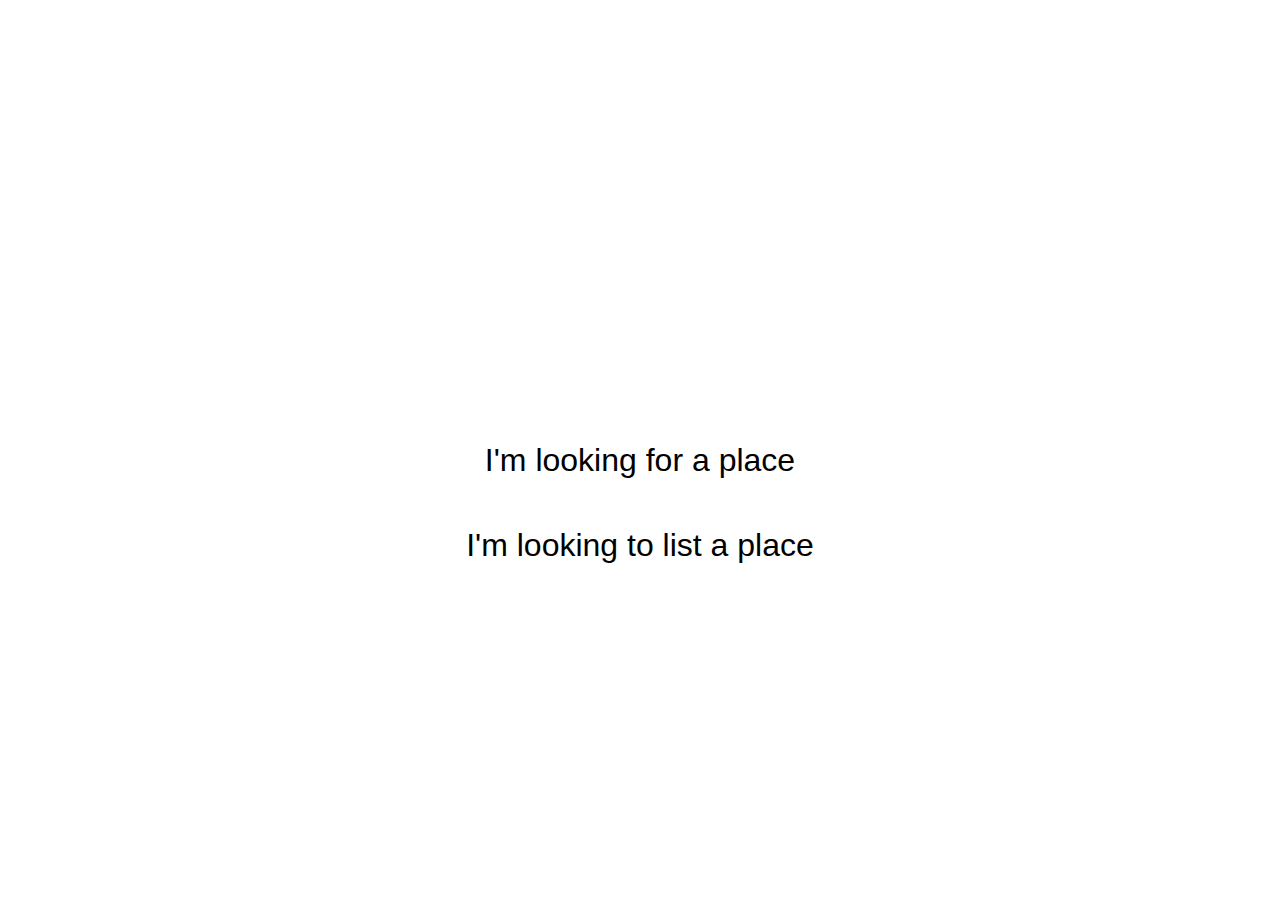
==== index.html @ 31831fd4 "Add files via upload" ====
<!DOCTYPE html>
<html>
<head>
	<title>JustWaterfront.com</title>
	<style>
		body {
			background-image: url("https://images.trvl-media.com/lodging/72000000/71160000/71153300/71153261/f7783cf9.jpg?impolicy=resizecrop&rw=500&ra=fit");
			background-size: cover;
			background-position: center;
			height: 100vh;
			display: flex;
			align-items: center;
			justify-content: center;
			flex-direction: column;
			font-family: Arial, sans-serif;
			color: white;
			text-align: center;
		}
		
		h1 {
			font-size: 4rem;
			margin: 0 0 2rem 0;
		}
		
		button {
			padding: 1rem 2rem;
			font-size: 2rem;
			border-radius: 1rem;
			border: none;
			background-color: rgba(255, 255, 255, 0.7);
			color: black;
			margin-bottom: 1rem;
			cursor: pointer;
			transition: all 0.3s ease-in-out;
		}
		
		button:hover {
			background-color: rgba(0, 60, 255, 0.9);
			transform: scale(1.1);
		}
	</style>
	
</head>
<body>
	<h1>Lets Get Started!</h1>
	<button onclick="location.href='findaplace.html'">I'm looking for a place</button>
	<button onclick="location.href='listyourplace.html'">I'm looking to list a place</button>
	<!--<section>
		<div>
			
			<h2>Find a Mortgage Broker</h2>
			<p>Looking for a mortgage broker to help you with your next property purchase? Use our search tool to find a qualified professional near you.</p>
			<form>
				<input type="text" placeholder="Enter your location">
				<button type="submit">Search</button>
			</form>
		</div>
	</section> -->
</body>

</html>
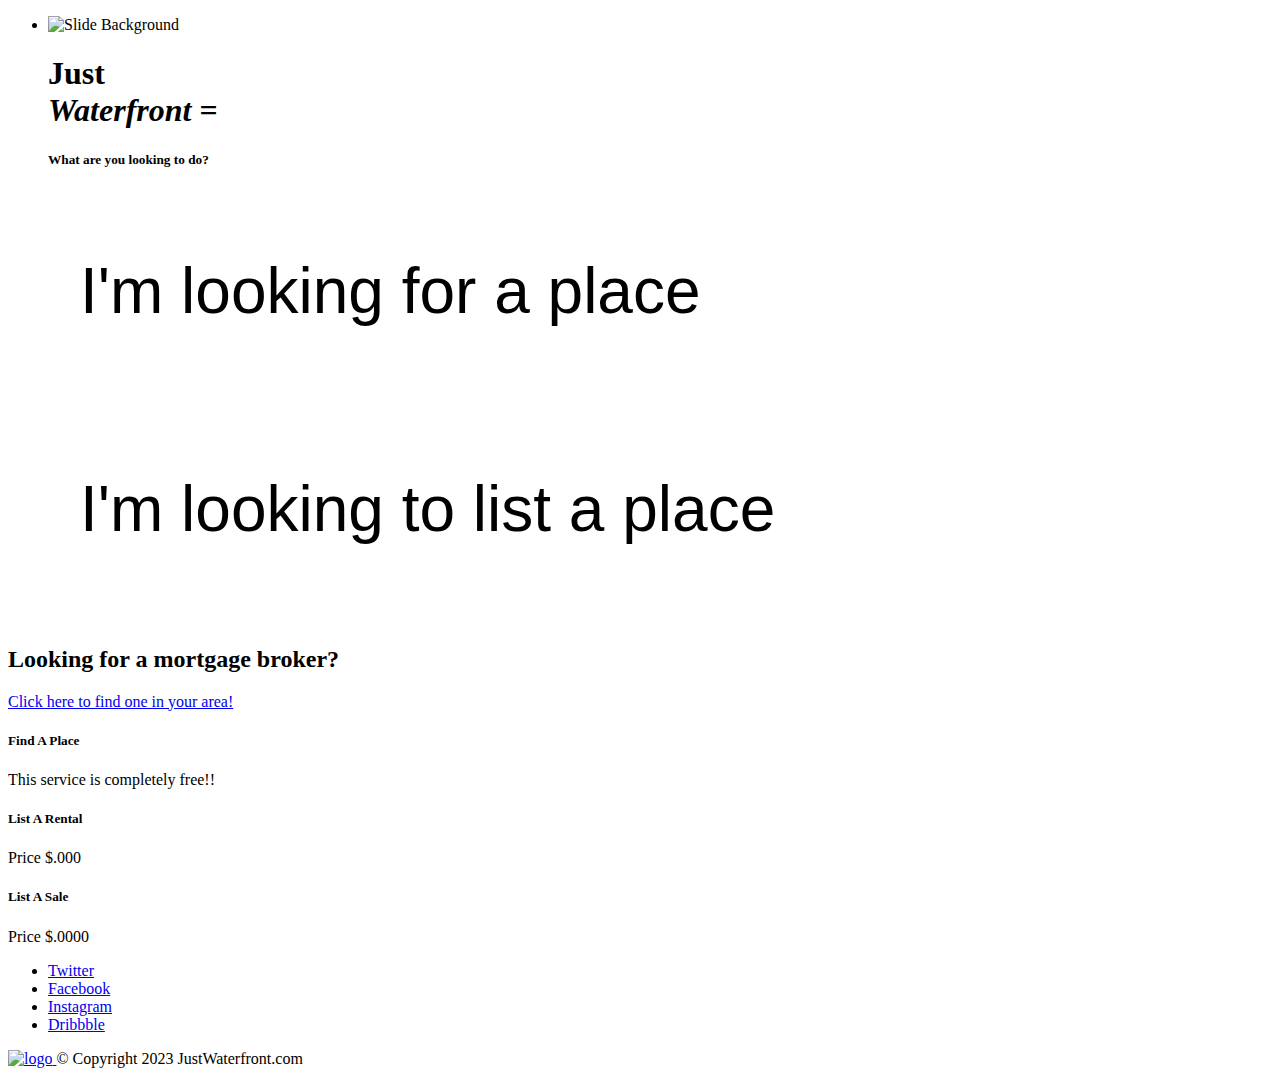
==== commit 2703c0ed: "updated index page to be visually appealing" ====
--- a/index.html
+++ b/index.html
@@ -1,61 +1,187 @@
-<!DOCTYPE html>
-<html>
-<head>
-	<title>JustWaterfront.com</title>
-	<style>
-		body {
-			background-image: url("https://images.trvl-media.com/lodging/72000000/71160000/71153300/71153261/f7783cf9.jpg?impolicy=resizecrop&rw=500&ra=fit");
-			background-size: cover;
-			background-position: center;
-			height: 100vh;
-			display: flex;
-			align-items: center;
-			justify-content: center;
-			flex-direction: column;
-			font-family: Arial, sans-serif;
-			color: white;
-			text-align: center;
-		}
+
+<!doctype html>
+<html lang="en">
+    <head>
+        <meta charset="utf-8">
+        <title>JustWaterfront - Home</title>
+        <meta name="viewport" content="width=device-width, initial-scale=1.0">
+        <link href="css/bootstrap.min.css" rel="stylesheet" type="text/css" media="all"/>
+        <link href="css/flexslider.min.css" rel="stylesheet" type="text/css" media="all"/>
+        <link href="css/lightbox.min.css" rel="stylesheet" type="text/css" media="all"/>
+        <link href="css/theme.css" rel="stylesheet" type="text/css" media="all"/>
+        <link href="css/custom.css" rel="stylesheet" type="text/css" media="all"/>
+		<script src="js/bootstrap.min.js"></script>
+        <script src="js/flexslider.min.js"></script>
+        <script src="js/lightbox.min.js"></script>
+        <script src="js/twitterfetcher.min.js"></script>
+        <script src="js/spectragram.min.js"></script>
+        <script src="js/smooth-scroll.min.js"></script>
+        <script src="js/jquery.plugin.min.js"></script>
+        <script src="js/placeholders.min.js"></script>
+        <script src="js/countdown.min.js"></script>
+        <script src="js/parallax.js"></script>
+    	<script src="js/scripts.js"></script>
+        <link href="http://fonts.googleapis.com/css?family=Roboto:100,400,300,700,400italic,500%7CMontserrat:400,700" rel="stylesheet" type="text/css">
+    </head>
+    <body>
+
+				
+		<div class="nav-container">
+		</div>
 		
-		h1 {
-			font-size: 4rem;
-			margin: 0 0 2rem 0;
-		}
+		<div class="main-container">
+		<section class="hero-slider parallax">
+				<ul class="slides">
+					<li class="overlay text-center fullscreen-element">
+				
+						<div class="background-image-holder parallax-background">
+							<img alt="Slide Background" class="background-image" src="img/waterfront.jpg">
+						</div>
+				
+						<div class="container vertical-align">
+							<div class="row">
+								<div class="col-md-10 col-md-offset-1">
+									<h1 class="text-white jumbo-h1 uppercase">Just<br> <em>Waterfront</em> =</h1>
+									<h5 class="text-white">What are you looking to do?</h5>
+									<style>
+										
+										button {
+  padding: 4rem 2rem;
+  font-size: 4rem;
+  border-radius: 1rem;
+  border: none;
+  background-color: rgba(255, 255, 255, 0.7);
+  color: black;
+  margin-bottom: 1rem;
+  cursor: pointer;
+  transition: all 0.3s ease-in-out;
+  display: inline-block; /* add this line */
+}
+
+button:hover {
+  background-color: rgba(0, 60, 255, 0.9);
+  transform: scale(1.1);
+}
+										
+										</style>
+									<button onclick="location.href='findaplace.html'">I'm looking for a place</button>
+	<button onclick="location.href='listyourplace.html'">I'm looking to list a place</button>
+								</div>
+							</div>
+						</div>
+					</li>
+				</ul>
+			</section>
+			
+			<section class="action-strip-2">
+				<div class="container">
+					<div class="row">
+						<div class="col-sm-12 text-center">
+							<h2>Looking for a mortgage broker?</h2>
+							<a class="btn" href="http://machine.mediumra.re/variant/builder.html">Click here to find one in your area!</a>
+						</div>
+					</div>
+				</div>
+			</section>
+			
+			<!--<section class="hero-slider centered-text-slider">
+				<ul class="slides">
+					<li class="overlay text-center">
+				
+						<div class="background-image-holder">
+							<img alt="Slide Background" class="background-image" src="img/hero22.jpg">
+						</div>
+				
+						<div class="container vertical-align">
+							<div class="row">
+								<div class="col-sm-12 text-center">
+									<h1 class="text-white">JustWaterfront.com</h1>
+									<p class="super-lead text-white">What would you like to do?</p>
+									<a class="btn btn-white" href="#">I'm Looking for a place</a>
+									<a class="btn btn-filled" href="#">I'm looking to list my place</a>
+								</div>
+							</div>
+						</div>
+					</li>
+				
+				</ul>
+			</section> -->
+			<section class="feature-lists large-pad">
+				<div class="container">
+				
+					<div class="row">
+						<div class="col-md-4 col-sm-6">
+							<div class="feature-list text-center">
+								<i class="icon icon-large pe-7s-user"></i>
+								<h5>Find A Place</h5>
+								<p>
+									This service is completely free!!</p>
+							</div>
+						</div>
+						
+						<div class="col-md-4 col-sm-6">
+							<div class="feature-list text-center">
+								<i class="icon icon-large pe-7s-compass"></i>
+								<h5>List A Rental</h5>
+								<p>
+									Price $.000</p>
+							</div>
+						</div>
+						
+						<div class="col-md-4 col-sm-6">
+							<div class="feature-list text-center">
+								<i class="icon icon-large pe-7s-help2"></i>
+								<h5>List A Sale</h5>
+								<p>
+									Price $.0000</p>
+							</div>
+						</div>
 		
-		button {
-			padding: 1rem 2rem;
-			font-size: 2rem;
-			border-radius: 1rem;
-			border: none;
-			background-color: rgba(255, 255, 255, 0.7);
-			color: black;
-			margin-bottom: 1rem;
-			cursor: pointer;
-			transition: all 0.3s ease-in-out;
-		}
+					</div>
+				</div>
+			</section>			
+			<footer class="footer-4">
+				<div class="container">
+					<div class="row">
+						<div class="col-sm-12 text-center">
+							<ul class="social-links">
+								<li><a href="#">Twitter</a></li>
+								<li><a href="#">Facebook</a></li>
+								<li><a href="#">Instagram</a></li>
+								<li><a href="#">Dribbble</a></li>
+							</ul>
+						</div>
+					</div>
+			
+					<div class="row">
+						<div class="col-sm-12 text-center">
+							<a href="#">
+								<img alt="logo" class="logo" src="img/logo-square-dark.png">
+							</a>
+							<span>© Copyright 2023 JustWaterfront.com</span>
+						</div>
+					</div>
+				</div>	
+			</footer>
+		</div>
+		</div>
 		
-		button:hover {
-			background-color: rgba(0, 60, 255, 0.9);
-			transform: scale(1.1);
-		}
-	</style>
-	
-</head>
-<body>
-	<h1>Lets Get Started!</h1>
-	<button onclick="location.href='findaplace.html'">I'm looking for a place</button>
-	<button onclick="location.href='listyourplace.html'">I'm looking to list a place</button>
-	<!--<section>
-		<div>
-			
-			<h2>Find a Mortgage Broker</h2>
-			<p>Looking for a mortgage broker to help you with your next property purchase? Use our search tool to find a qualified professional near you.</p>
-			<form>
-				<input type="text" placeholder="Enter your location">
-				<button type="submit">Search</button>
-			</form>
-		</div>
-	</section> -->
-</body>
+				
+		<script src="js/jquery.min.js"></script>
+        <script src="http://cdnjs.cloudflare.com/ajax/libs/gsap/latest/TweenMax.min.js"></script>
+		<script src="http://cdnjs.cloudflare.com/ajax/libs/gsap/latest/plugins/ScrollToPlugin.min.js"></script>
+        <script src="js/bootstrap.min.js"></script>
+        <script src="js/flexslider.min.js"></script>
+        <script src="js/lightbox.min.js"></script>
+        <script src="js/twitterfetcher.min.js"></script>
+        <script src="js/spectragram.min.js"></script>
+        <script src="js/smooth-scroll.min.js"></script>
+        <script src="js/jquery.plugin.min.js"></script>
+        <script src="js/placeholders.min.js"></script>
+        <script src="js/countdown.min.js"></script>
+        <script src="js/parallax.js"></script>
+    	<script src="js/scripts.js"></script>
+    </body>
+</html>
 
-</html>
+				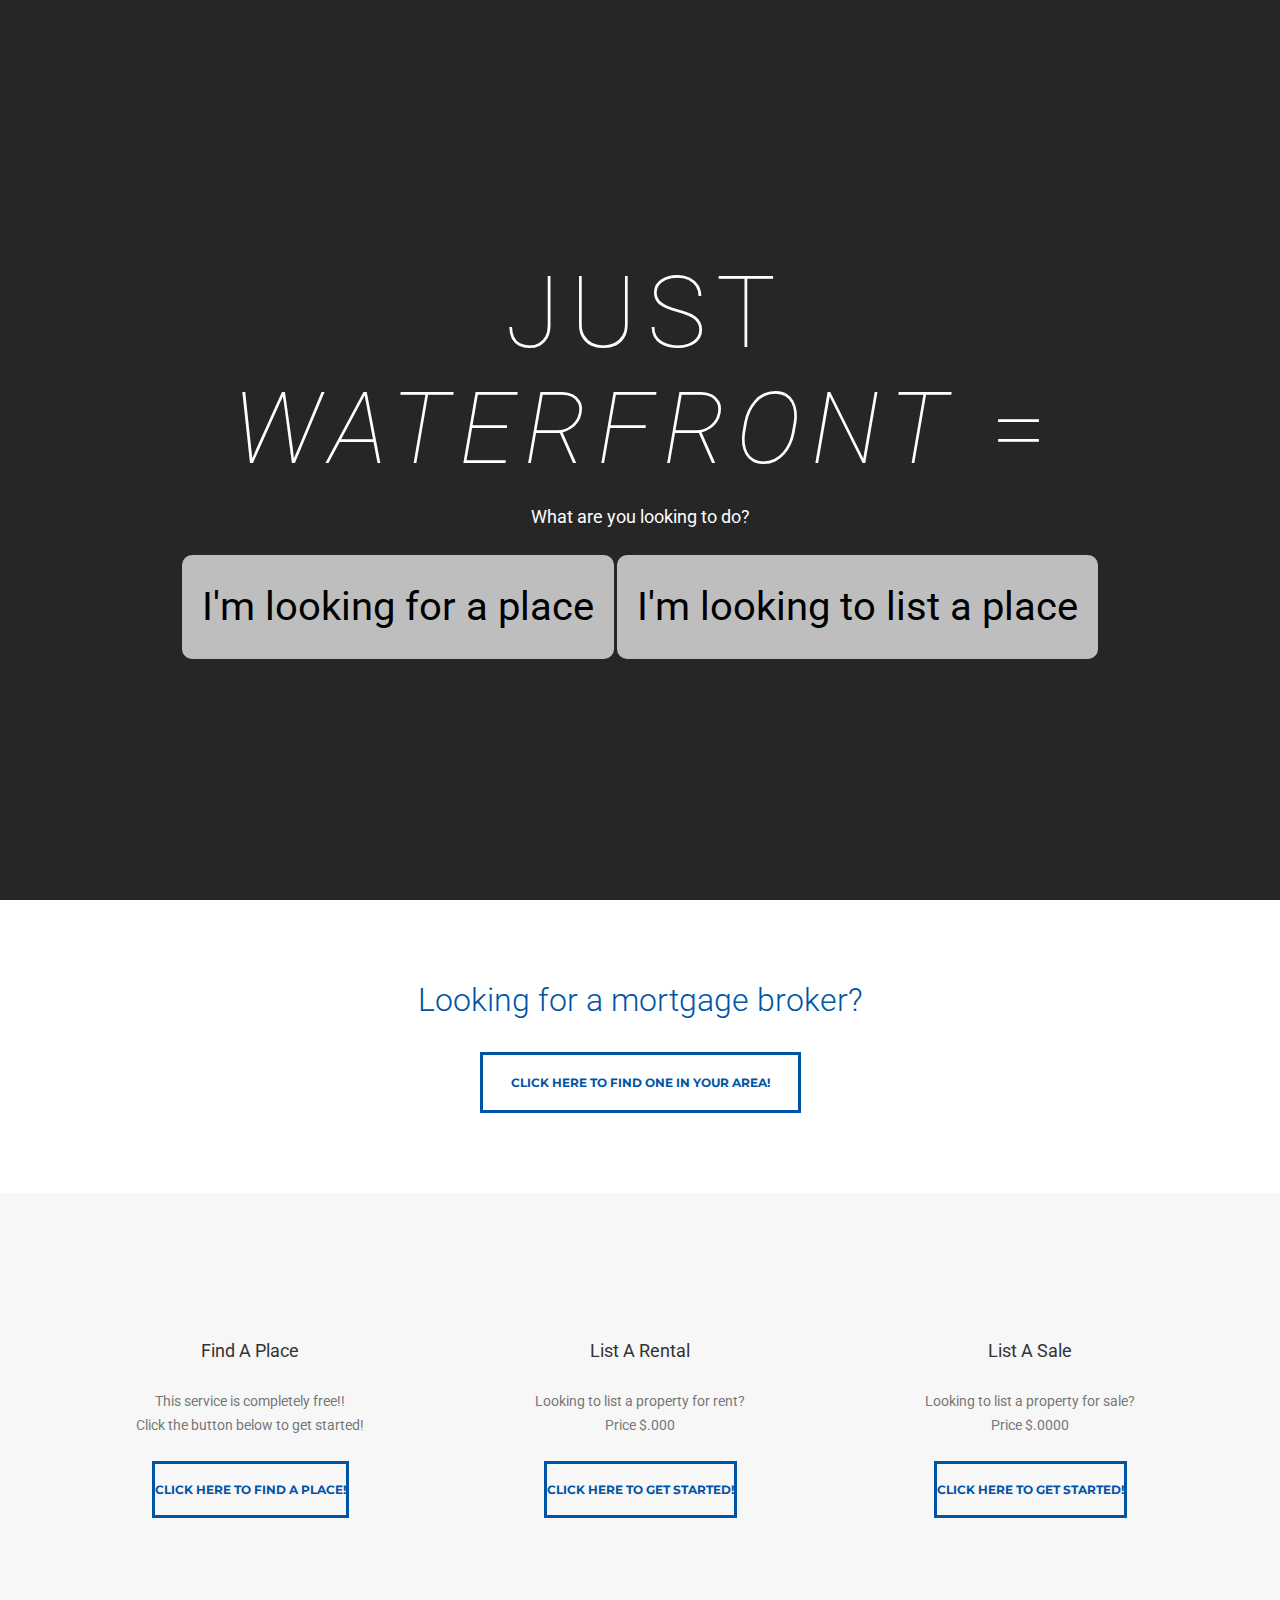
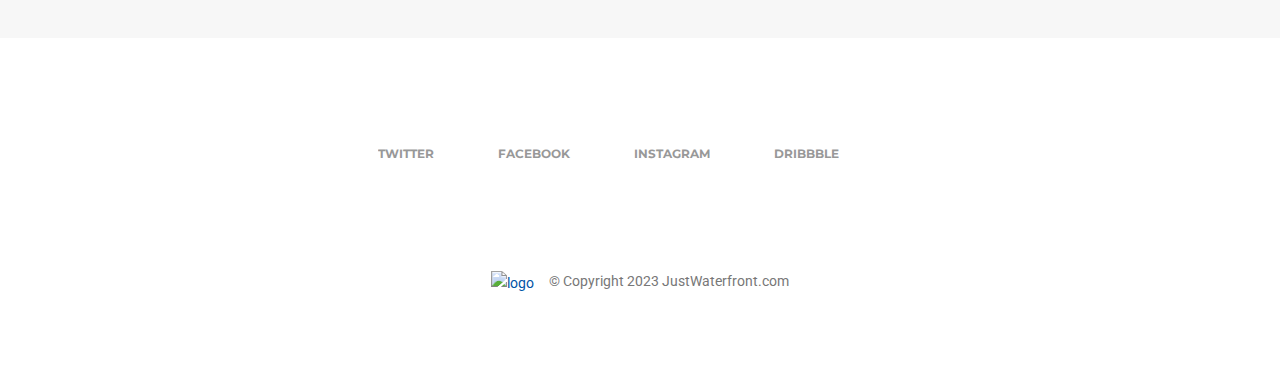
==== commit 96be9b60: "Add files via upload" ====
--- a/index.html
+++ b/index.html
@@ -78,7 +78,7 @@
 					<div class="row">
 						<div class="col-sm-12 text-center">
 							<h2>Looking for a mortgage broker?</h2>
-							<a class="btn" href="http://machine.mediumra.re/variant/builder.html">Click here to find one in your area!</a>
+							<a class="btn" href="#">Click here to find one in your area!</a>
 						</div>
 					</div>
 				</div>
@@ -115,7 +115,8 @@
 								<i class="icon icon-large pe-7s-user"></i>
 								<h5>Find A Place</h5>
 								<p>
-									This service is completely free!!</p>
+									This service is completely free!!<br> Click the button below to get started!</p>
+									<a class="btn" href="#">Click here to find a place!</a>
 							</div>
 						</div>
 						
@@ -124,7 +125,10 @@
 								<i class="icon icon-large pe-7s-compass"></i>
 								<h5>List A Rental</h5>
 								<p>
+									Looking to list a property for rent? <br>
+
 									Price $.000</p>
+									<a class="btn" href="#">Click here to get started!</a>
 							</div>
 						</div>
 						
@@ -132,8 +136,10 @@
 							<div class="feature-list text-center">
 								<i class="icon icon-large pe-7s-help2"></i>
 								<h5>List A Sale</h5>
-								<p>
+								<p> Looking to list a property for sale? <br>
 									Price $.0000</p>
+									<a class="btn" href="#">Click here to get started!</a>
+
 							</div>
 						</div>
 		
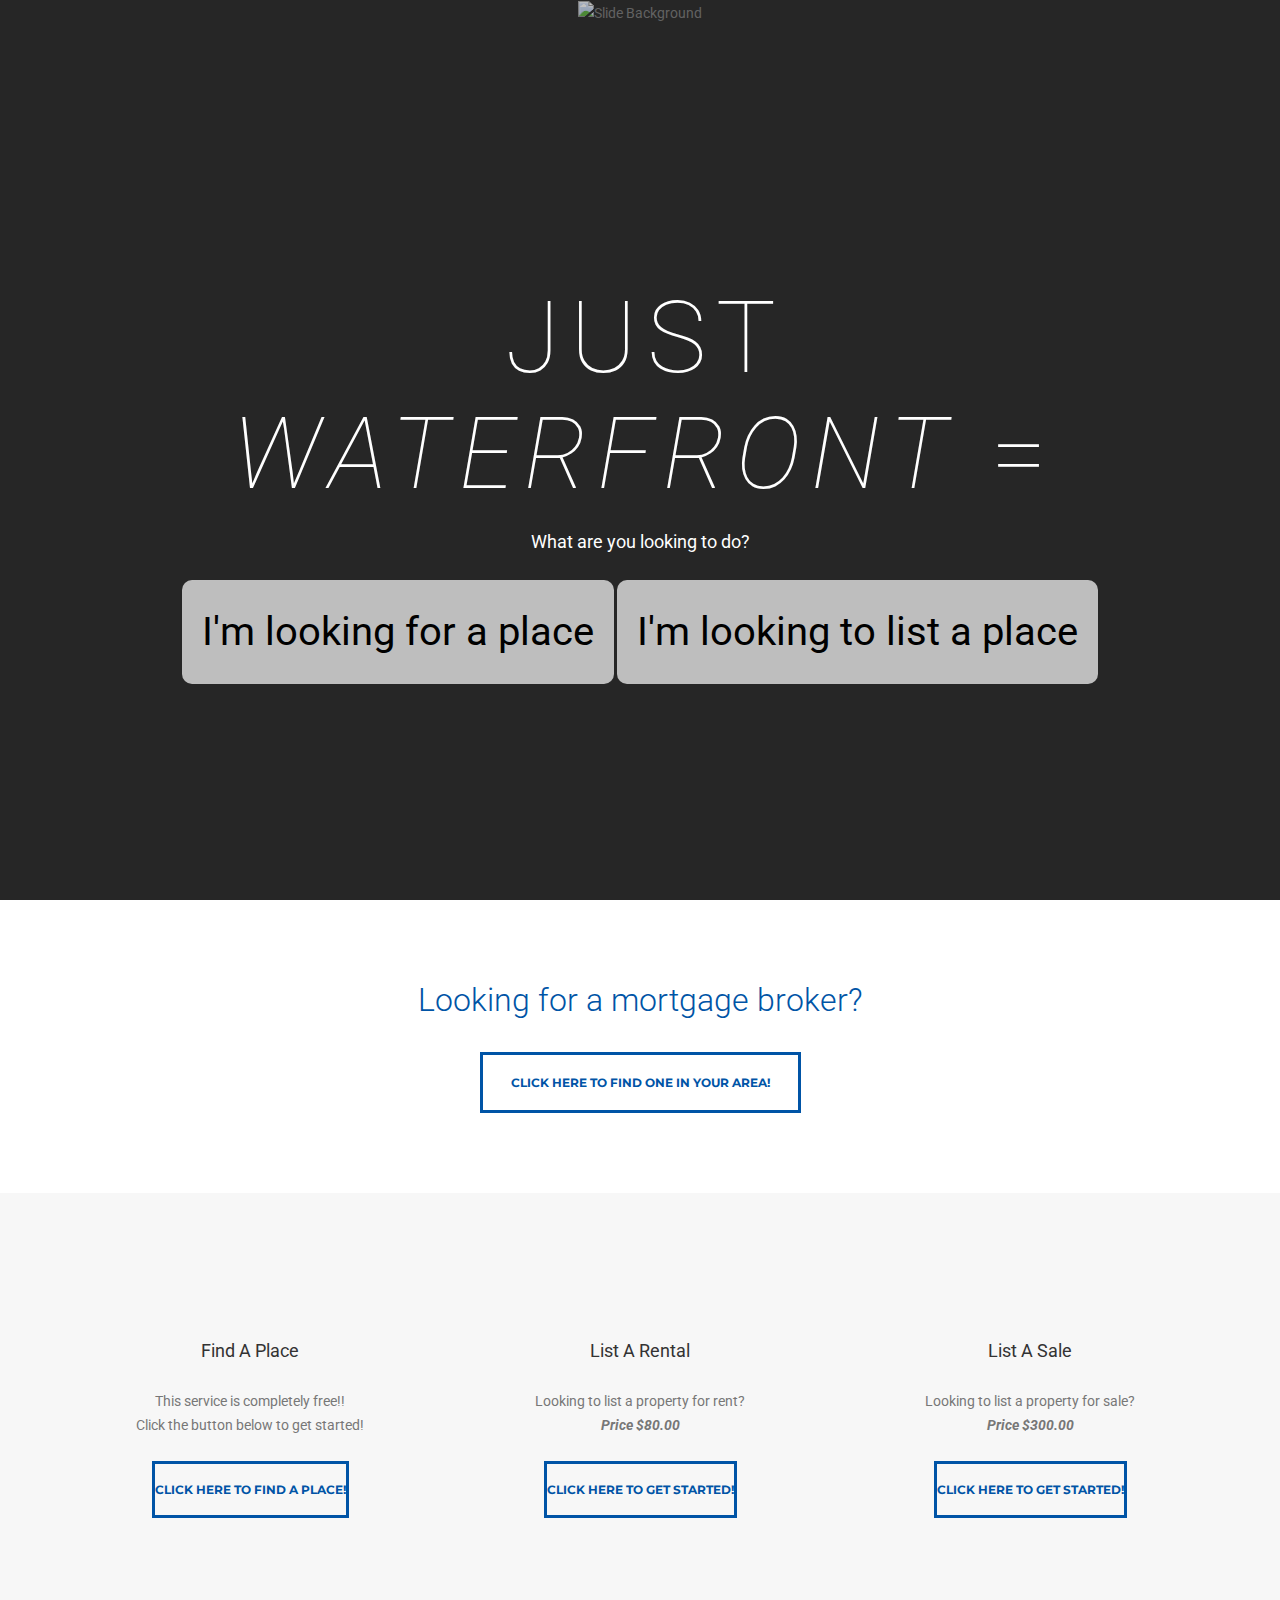
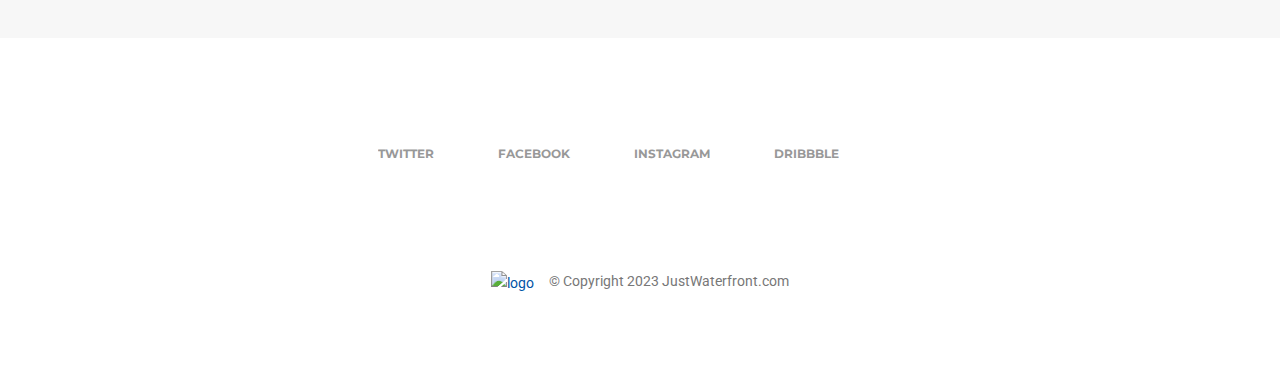
==== commit c5096d32: "fixed image" ====
--- a/index.html
+++ b/index.html
@@ -34,8 +34,8 @@
 				<ul class="slides">
 					<li class="overlay text-center fullscreen-element">
 				
-						<div class="background-image-holder parallax-background">
-							<img alt="Slide Background" class="background-image" src="img/waterfront.jpg">
+						<div class="banner">
+							<img alt="Slide Background" class="background-image" src="https://images.pexels.com/photos/5686514/pexels-photo-5686514.jpeg?auto=compress&cs=tinysrgb&w=1260&h=750&dpr=2">
 						</div>
 				
 						<div class="container vertical-align">
@@ -59,13 +59,13 @@
 }
 
 button:hover {
-  background-color: rgba(0, 60, 255, 0.9);
+  background-color: rgba(255, 149, 0, 0.9);
   transform: scale(1.1);
 }
 										
 										</style>
 									<button onclick="location.href='findaplace.html'">I'm looking for a place</button>
-	<button onclick="location.href='listyourplace.html'">I'm looking to list a place</button>
+									<button onclick="location.href='listyourplace.html'">I'm looking to list a place</button>
 								</div>
 							</div>
 						</div>
@@ -78,7 +78,7 @@
 					<div class="row">
 						<div class="col-sm-12 text-center">
 							<h2>Looking for a mortgage broker?</h2>
-							<a class="btn" href="#">Click here to find one in your area!</a>
+							<a class="btn" href="findabroker.php">Click here to find one in your area!</a>
 						</div>
 					</div>
 				</div>
@@ -127,7 +127,7 @@
 								<p>
 									Looking to list a property for rent? <br>
 
-									Price $.000</p>
+									<em><b>Price $80.00</b></em></p>
 									<a class="btn" href="#">Click here to get started!</a>
 							</div>
 						</div>
@@ -137,7 +137,7 @@
 								<i class="icon icon-large pe-7s-help2"></i>
 								<h5>List A Sale</h5>
 								<p> Looking to list a property for sale? <br>
-									Price $.0000</p>
+									<em><b>Price $300.00</b></em></p>
 									<a class="btn" href="#">Click here to get started!</a>
 
 							</div>
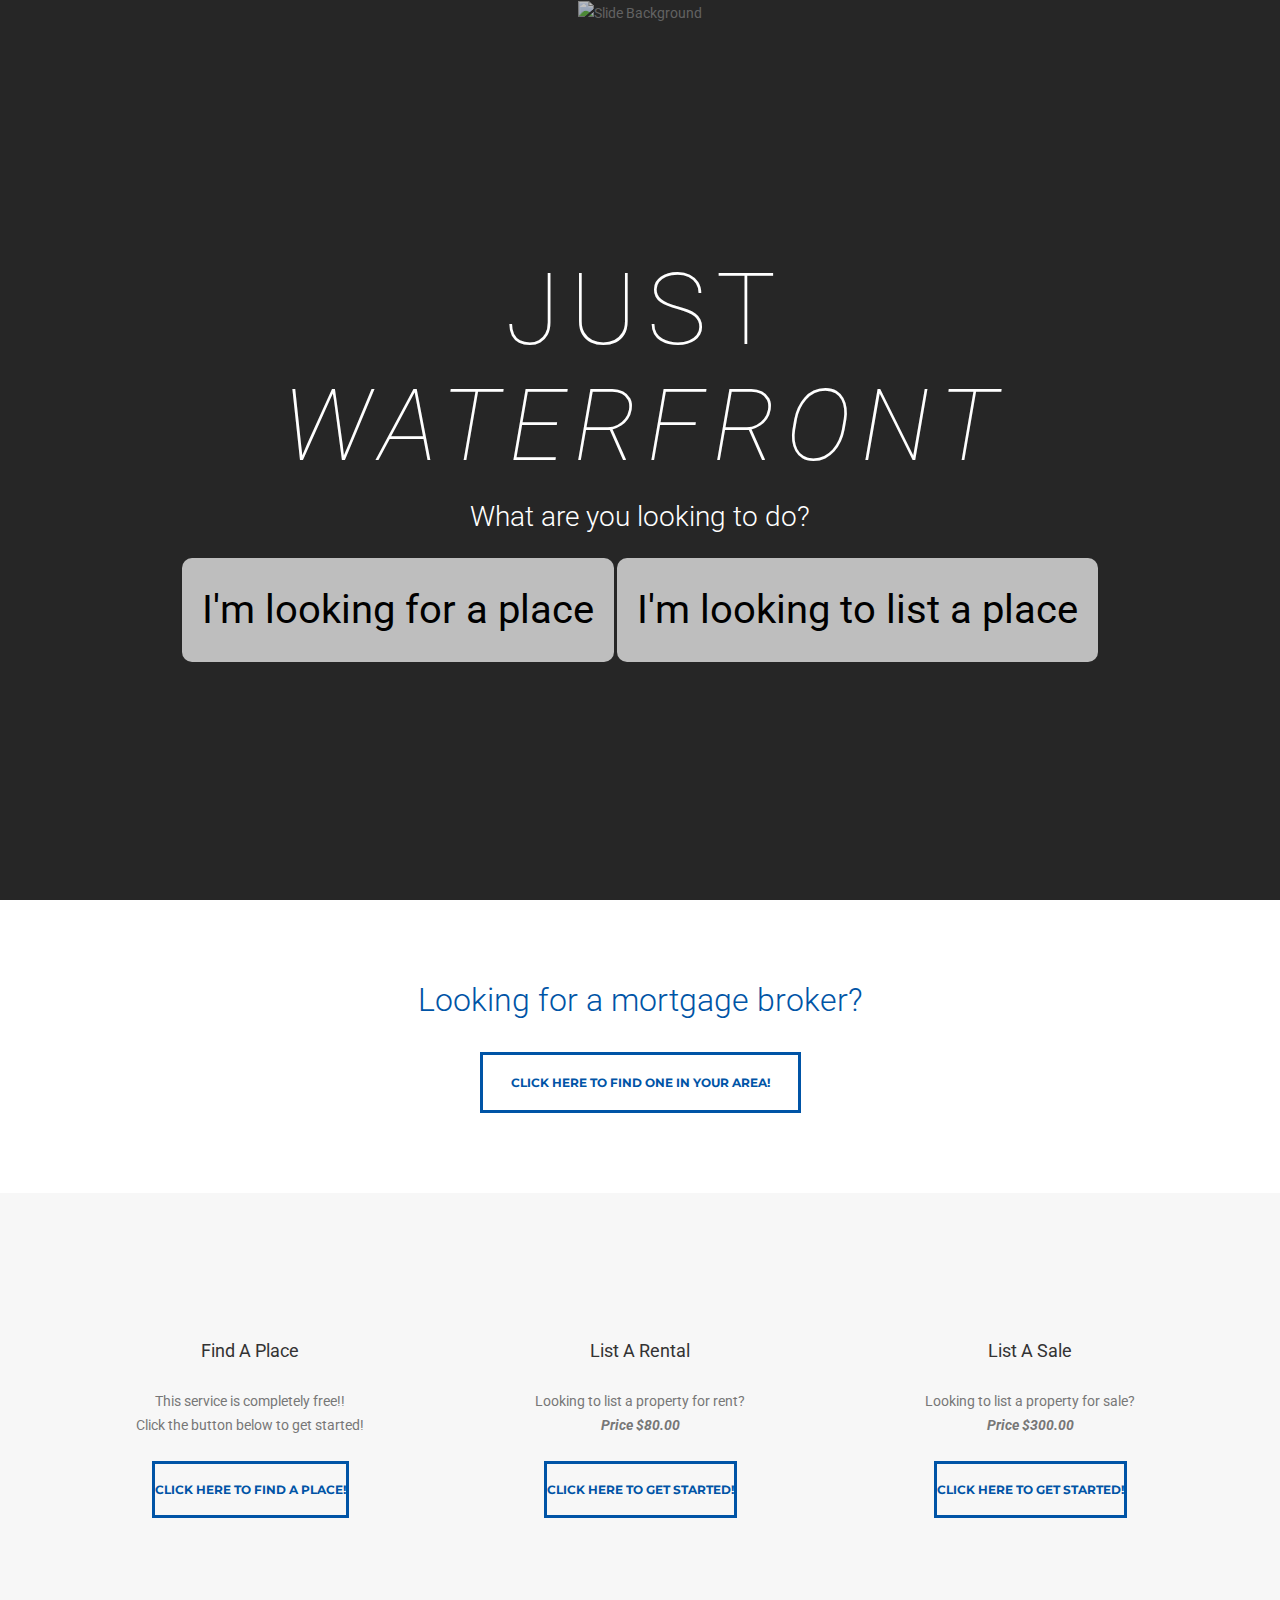
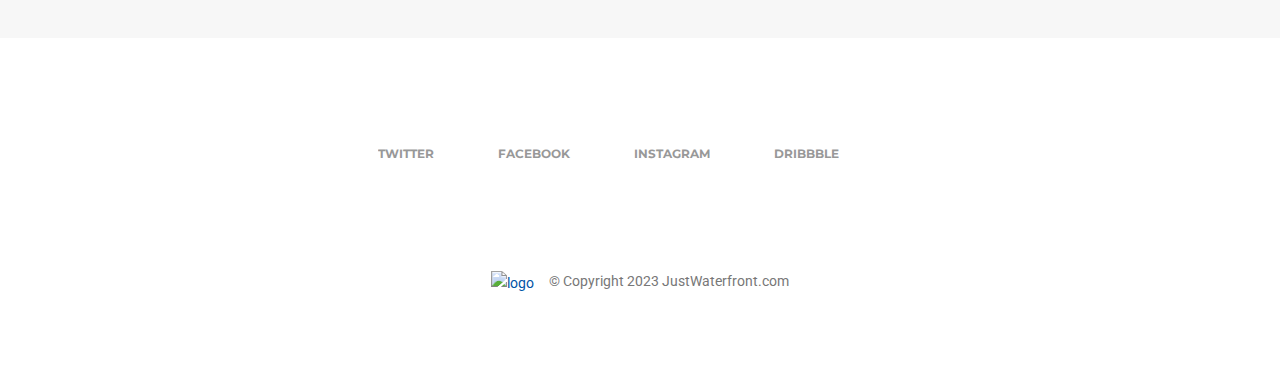
==== commit 3f1a6470: "Add files via upload" ====
--- a/index.html
+++ b/index.html
@@ -41,11 +41,11 @@
 						<div class="container vertical-align">
 							<div class="row">
 								<div class="col-md-10 col-md-offset-1">
-									<h1 class="text-white jumbo-h1 uppercase">Just<br> <em>Waterfront</em> =</h1>
-									<h5 class="text-white">What are you looking to do?</h5>
+									<h1 class="text-white jumbo-h1 uppercase">Just<br> <em>Waterfront</em></h1>
+									<h3 class="text-white">What are you looking to do?</h3>
 									<style>
 										
-										button {
+	button {
   padding: 4rem 2rem;
   font-size: 4rem;
   border-radius: 1rem;
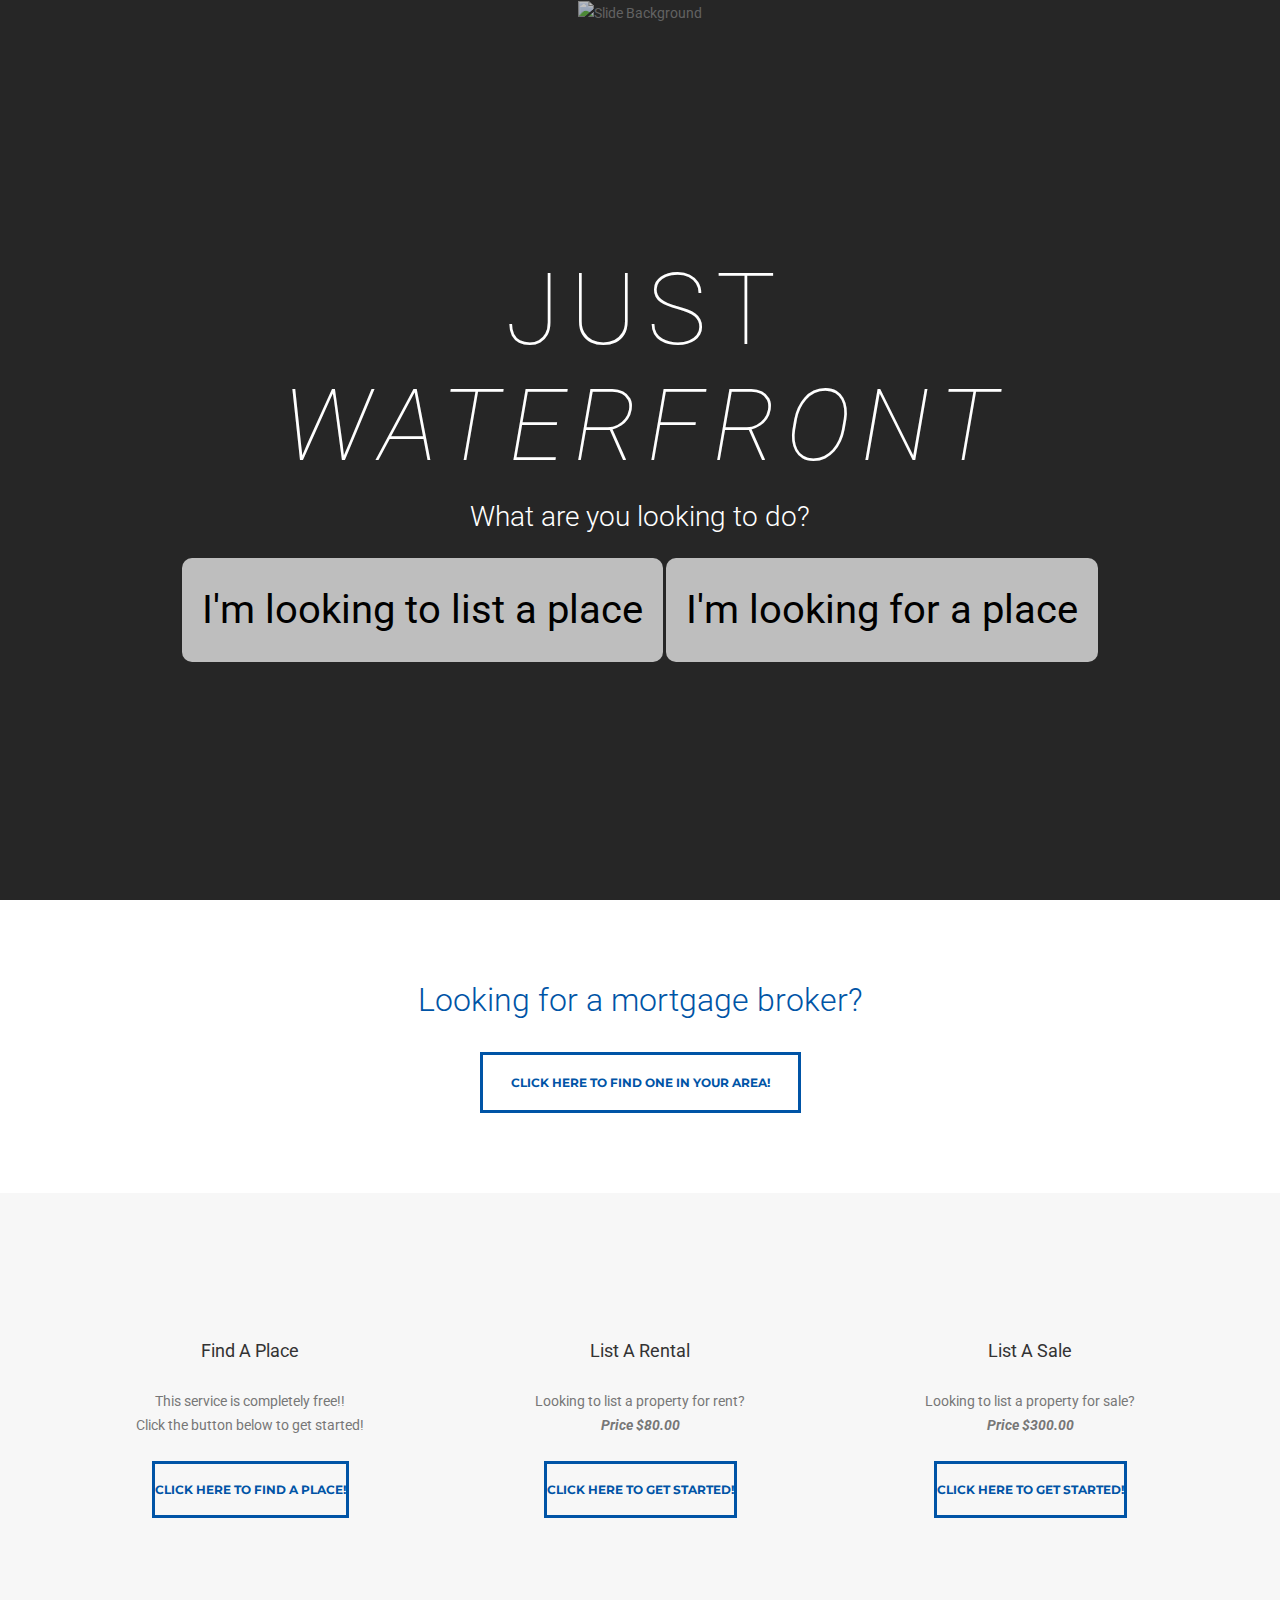
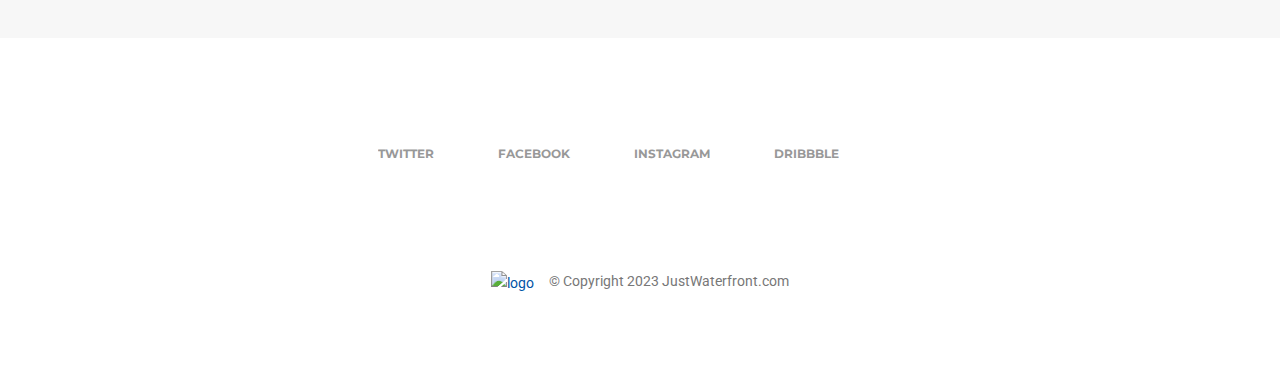
==== commit 4478491d: "reversed buttons" ====
--- a/index.html
+++ b/index.html
@@ -64,8 +64,9 @@
 }
 										
 										</style>
+										<button onclick="location.href='listyourplace.html'">I'm looking to list a place</button>
 									<button onclick="location.href='findaplace.html'">I'm looking for a place</button>
-									<button onclick="location.href='listyourplace.html'">I'm looking to list a place</button>
+									
 								</div>
 							</div>
 						</div>
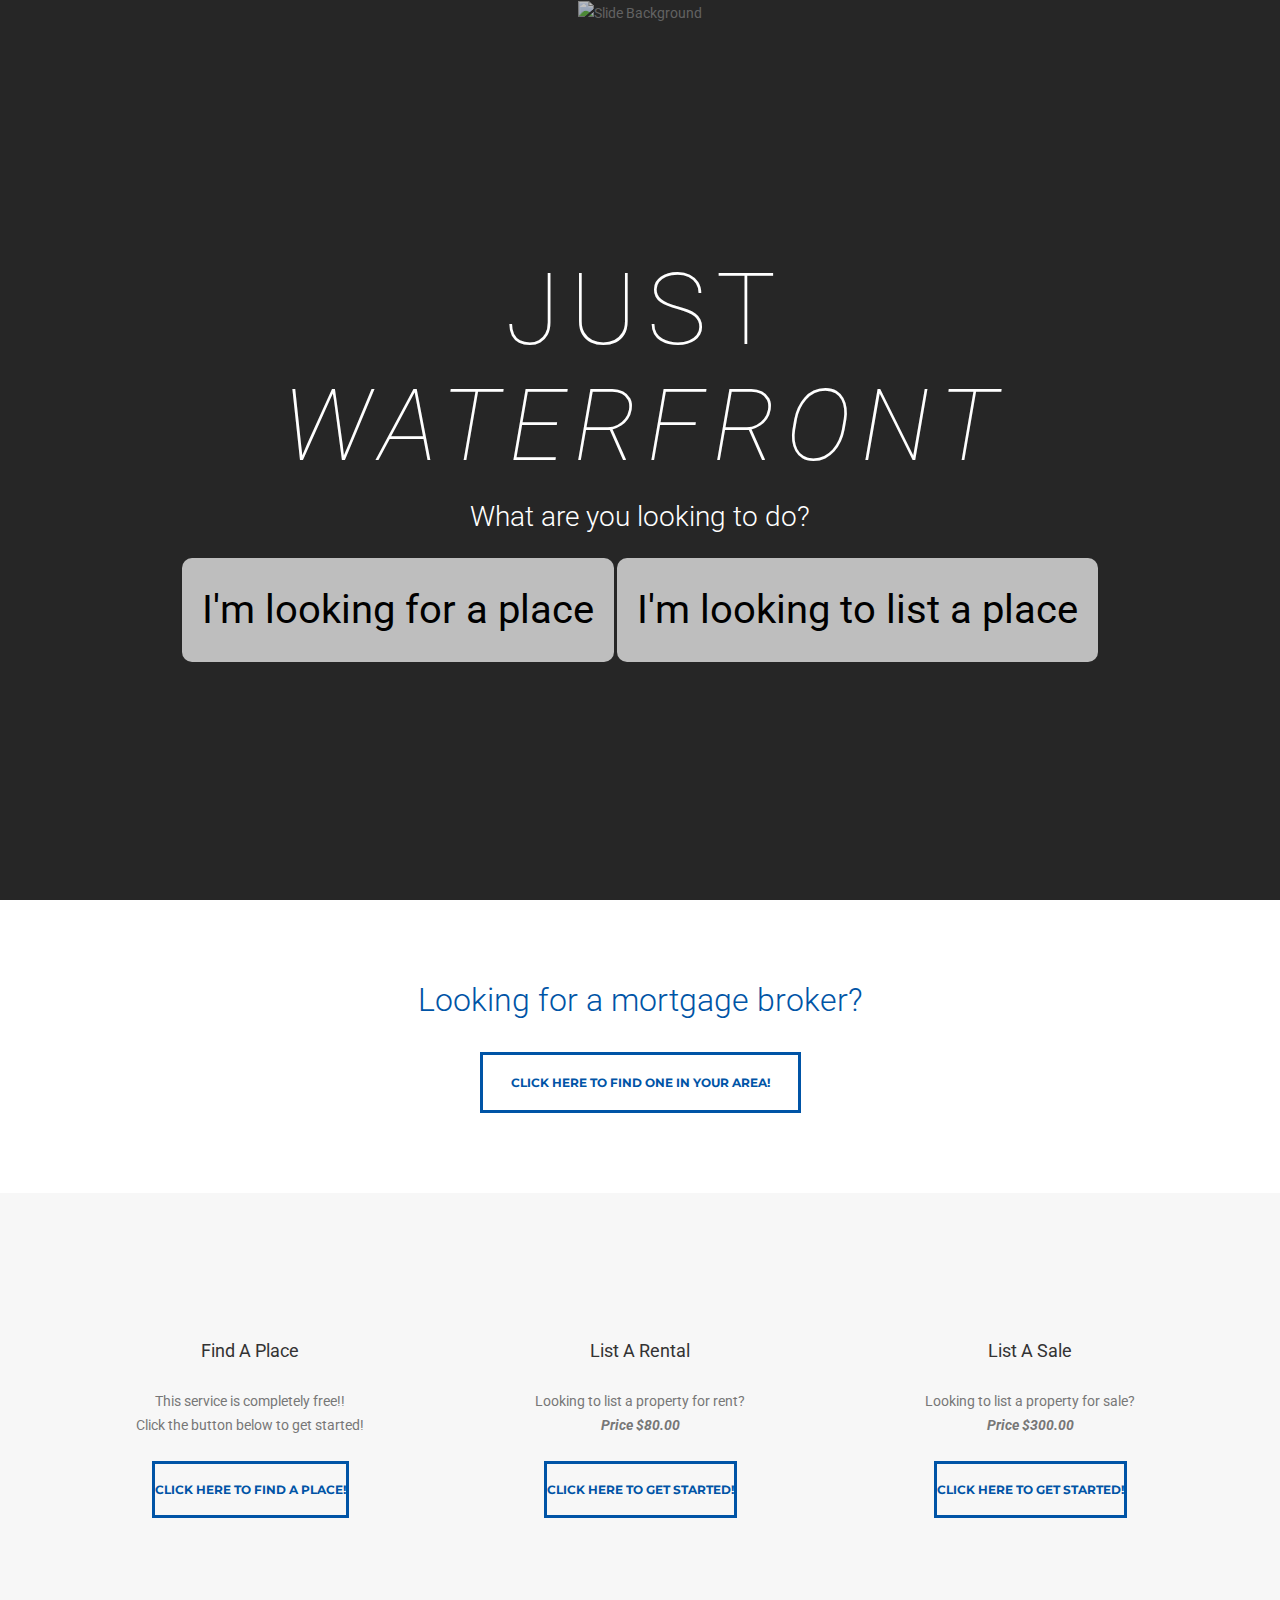
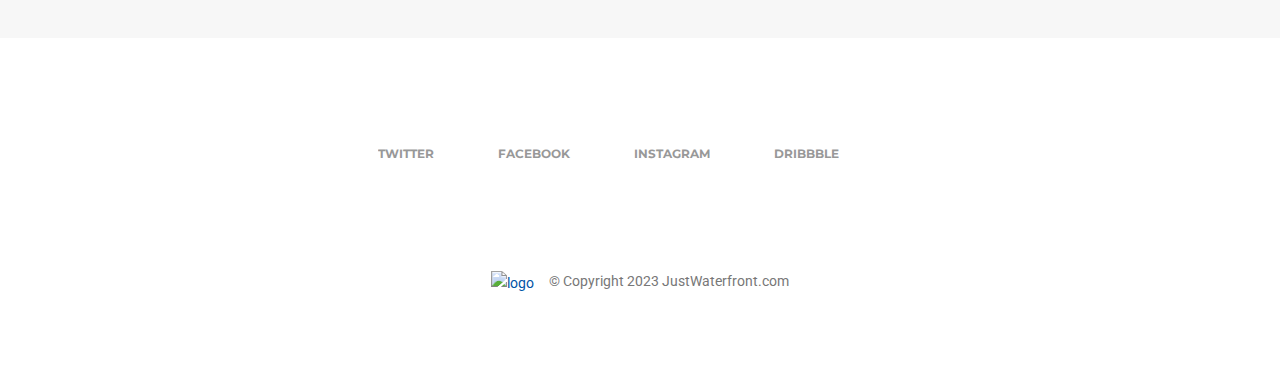
==== commit 31782e2a: "Add files via upload" ====
--- a/index.html
+++ b/index.html
@@ -64,9 +64,8 @@
 }
 										
 										</style>
-										<button onclick="location.href='listyourplace.html'">I'm looking to list a place</button>
 									<button onclick="location.href='findaplace.html'">I'm looking for a place</button>
-									
+									<button onclick="location.href='listyourplace.php'">I'm looking to list a place</button>
 								</div>
 							</div>
 						</div>
